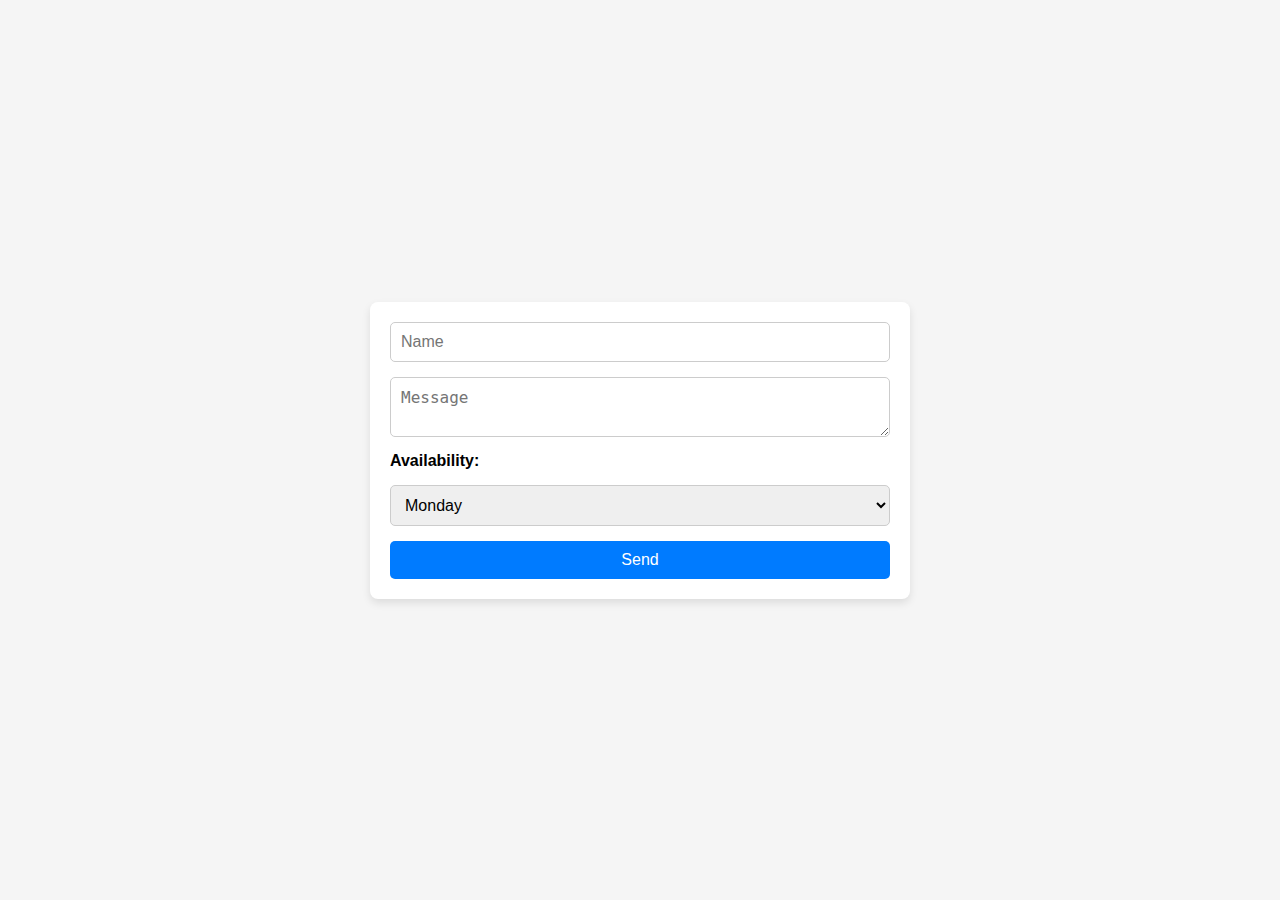
==== register.html @ 3a20e885 "final" ====
<!DOCTYPE html>
<html lang="en">

<head>
    <meta charset="UTF-8">
    <meta name="viewport" content="width=device-width, initial-scale=1.0">
    <title>Email Form</title>
</head>

<body style="margin: 0; padding: 0; font-family: Arial, sans-serif; display: flex; justify-content: center; align-items: center; height: 100vh; background-color: #f5f5f5;">

<div id="popup" style="position: fixed; top: 0; left: 0; right: 0; bottom: 0; display: none; align-items: center; justify-content: center; background-color: rgba(0,0,0,0.5);">
    <div style="background-color: #fff; padding: 20px; border-radius: 8px; width: 80%; max-width: 400px; text-align: center;">
        <p id="popupMessage"></p>
        <button onclick="closePopup()" style="margin-top: 10px; background-color: #007BFF; color: #ffffff; border: none; border-radius: 5px; padding: 10px 15px; font-size: 16px; cursor: pointer;">Close</button>
    </div>
</div>
<form id="myForm" action="https://formsubmit.co/cg.aog01.teamb@gmail.com" method="POST" style="box-shadow: 0 4px 8px rgba(0, 0, 0, 0.1); padding: 20px; background-color: #ffffff; border-radius: 8px; display: flex; flex-direction: column; gap: 15px; width: 100%; max-width: 500px;">
    <input type="text" name="name" placeholder="Name" style="padding: 10px; border-radius: 5px; border: 1px solid #ccc; font-size: 16px;">
    <textarea name="message" placeholder="Message" style="padding: 10px; border-radius: 5px; border: 1px solid #ccc; font-size: 16px;"></textarea>

    <!-- This is the changed part -->
    <label for="availability" style="font-weight: bold; font-size: 16px;">Availability:</label>
    <select name="availability" id="availability" style="padding: 10px; border-radius: 5px; border: 1px solid #ccc; font-size: 16px;">
        <option value="monday">Monday</option>
        <option value="tuesday">Tuesday</option>
        <option value="wednesday">Wednesday</option>
        <option value="thursday">Thursday</option>
        <option value="friday">Friday</option>
        <option value="saturday">Saturday</option>
        <option value="sunday">Sunday</option>
    </select>

    <input type="submit" value="Send" style="background-color: #007BFF; color: #ffffff; border: none; border-radius: 5px; padding: 10px 15px; font-size: 16px; cursor: pointer;">
</form>

<div id="formResponse" style="text-align: center; margin-top: 20px;"></div>

<!-- <script>
    function closePopup() {
        document.getElementById('popup').style.display = 'none';
    }

    document.getElementById("myForm").addEventListener("submit", function(event) {
        event.preventDefault();
        fetch(event.target.action, {
            method: 'POST',
            body: new FormData(event.target)
        }).then(response => {
            if (response.ok) {
                document.getElementById('popupMessage').textContent = 'Thank you for your submission!';
                document.getElementById('popup').style.display = 'flex';
                event.target.reset();
            } else {
                throw new Error('Form submission failed');
            }
        }).catch(error => {
            document.getElementById('popupMessage').textContent = 'There was a problem when trying to submit the form.';
            document.getElementById('popup').style.display = 'flex';
            console.error(error);
        });
    });
</script> -->
</body>
</html>
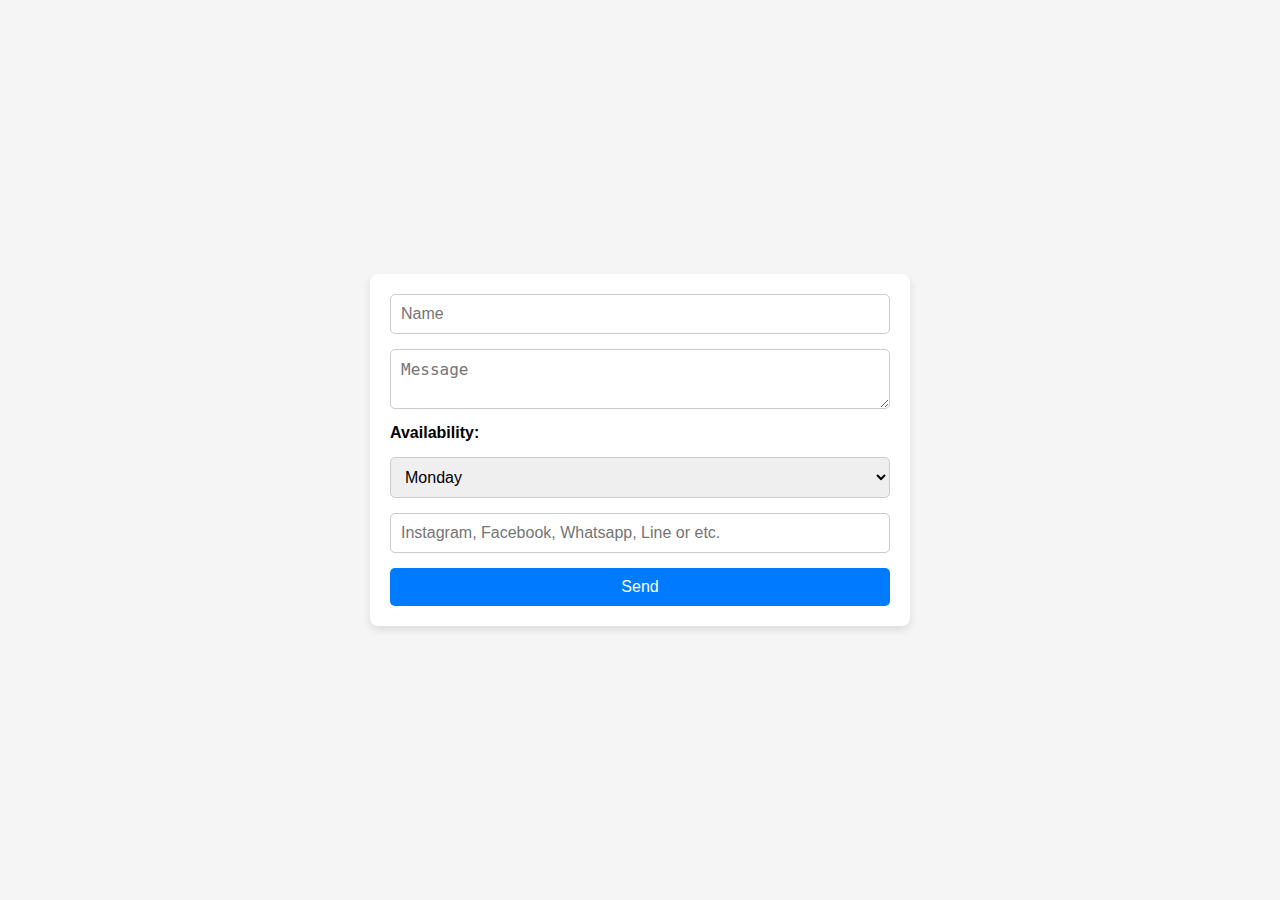
==== commit baab53b1: "added about" ====
--- a/register.html
+++ b/register.html
@@ -19,7 +19,6 @@
     <input type="text" name="name" placeholder="Name" style="padding: 10px; border-radius: 5px; border: 1px solid #ccc; font-size: 16px;">
     <textarea name="message" placeholder="Message" style="padding: 10px; border-radius: 5px; border: 1px solid #ccc; font-size: 16px;"></textarea>
 
-    <!-- This is the changed part -->
     <label for="availability" style="font-weight: bold; font-size: 16px;">Availability:</label>
     <select name="availability" id="availability" style="padding: 10px; border-radius: 5px; border: 1px solid #ccc; font-size: 16px;">
         <option value="monday">Monday</option>
@@ -30,36 +29,10 @@
         <option value="saturday">Saturday</option>
         <option value="sunday">Sunday</option>
     </select>
-
+    <input type="text" name="How we can contact you ?" placeholder="Instagram, Facebook, Whatsapp, Line or etc." style="padding: 10px; border-radius: 5px; border: 1px solid #ccc; font-size: 16px;">
     <input type="submit" value="Send" style="background-color: #007BFF; color: #ffffff; border: none; border-radius: 5px; padding: 10px 15px; font-size: 16px; cursor: pointer;">
 </form>
 
 <div id="formResponse" style="text-align: center; margin-top: 20px;"></div>
-
-<!-- <script>
-    function closePopup() {
-        document.getElementById('popup').style.display = 'none';
-    }
-
-    document.getElementById("myForm").addEventListener("submit", function(event) {
-        event.preventDefault();
-        fetch(event.target.action, {
-            method: 'POST',
-            body: new FormData(event.target)
-        }).then(response => {
-            if (response.ok) {
-                document.getElementById('popupMessage').textContent = 'Thank you for your submission!';
-                document.getElementById('popup').style.display = 'flex';
-                event.target.reset();
-            } else {
-                throw new Error('Form submission failed');
-            }
-        }).catch(error => {
-            document.getElementById('popupMessage').textContent = 'There was a problem when trying to submit the form.';
-            document.getElementById('popup').style.display = 'flex';
-            console.error(error);
-        });
-    });
-</script> -->
 </body>
 </html>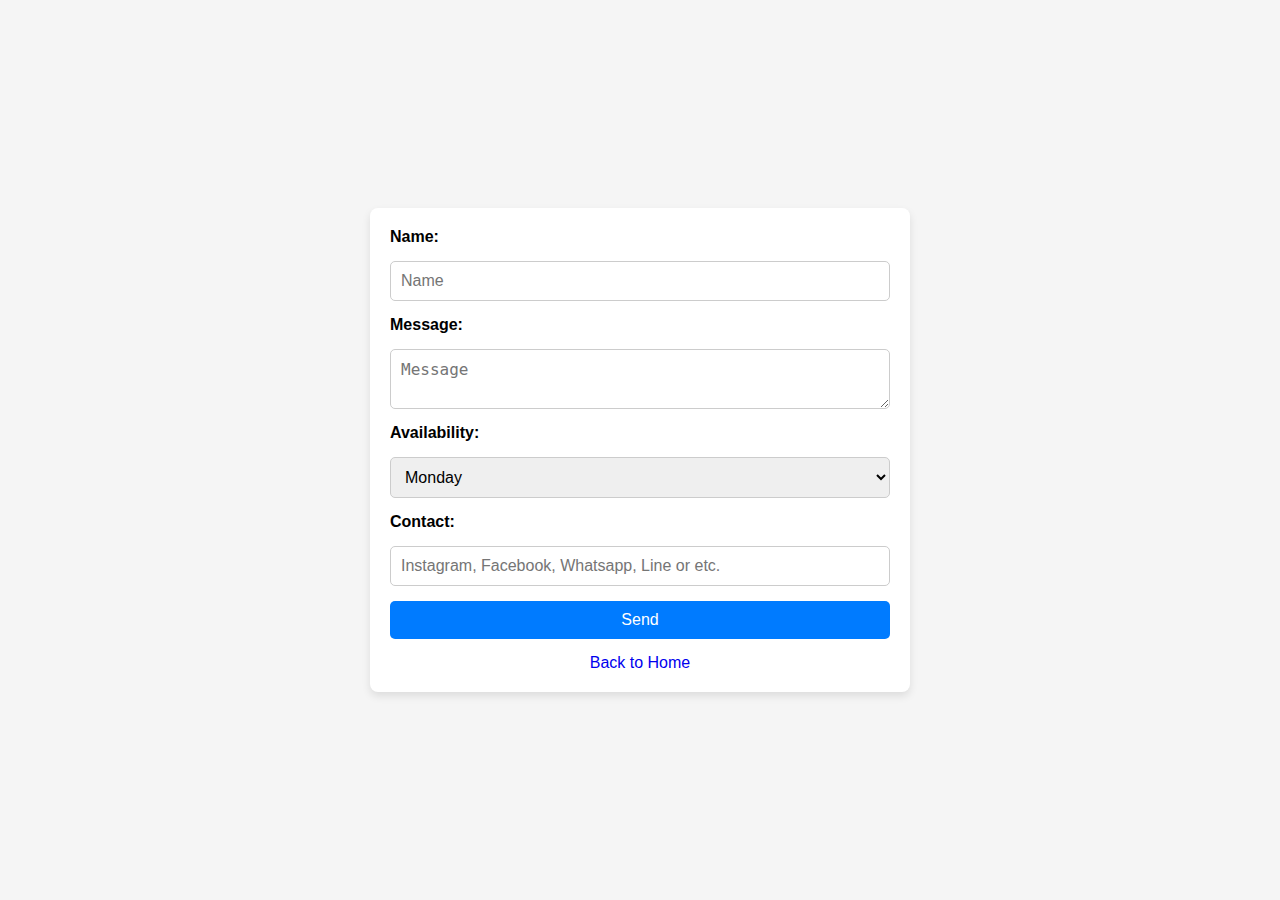
==== commit 85862e53: "FINAL DESIGN" ====
--- a/register.html
+++ b/register.html
@@ -16,9 +16,10 @@
     </div>
 </div>
 <form id="myForm" action="https://formsubmit.co/cg.aog01.teamb@gmail.com" method="POST" style="box-shadow: 0 4px 8px rgba(0, 0, 0, 0.1); padding: 20px; background-color: #ffffff; border-radius: 8px; display: flex; flex-direction: column; gap: 15px; width: 100%; max-width: 500px;">
+    <label for="text" style="font-weight: bold; font-size: 16px;">Name:</label>
     <input type="text" name="name" placeholder="Name" style="padding: 10px; border-radius: 5px; border: 1px solid #ccc; font-size: 16px;">
+    <label for="message" style="font-weight: bold; font-size: 16px;">Message:</label>
     <textarea name="message" placeholder="Message" style="padding: 10px; border-radius: 5px; border: 1px solid #ccc; font-size: 16px;"></textarea>
-
     <label for="availability" style="font-weight: bold; font-size: 16px;">Availability:</label>
     <select name="availability" id="availability" style="padding: 10px; border-radius: 5px; border: 1px solid #ccc; font-size: 16px;">
         <option value="monday">Monday</option>
@@ -29,8 +30,14 @@
         <option value="saturday">Saturday</option>
         <option value="sunday">Sunday</option>
     </select>
+    <label for="contact" style="font-weight: bold; font-size: 16px;">Contact:</label>
     <input type="text" name="How we can contact you ?" placeholder="Instagram, Facebook, Whatsapp, Line or etc." style="padding: 10px; border-radius: 5px; border: 1px solid #ccc; font-size: 16px;">
     <input type="submit" value="Send" style="background-color: #007BFF; color: #ffffff; border: none; border-radius: 5px; padding: 10px 15px; font-size: 16px; cursor: pointer;">
+    <a href="/index.html" style="
+    text-decoration: none;
+    display: flex;
+    justify-content: center;
+    ">Back to Home</a>
 </form>
 
 <div id="formResponse" style="text-align: center; margin-top: 20px;"></div>
